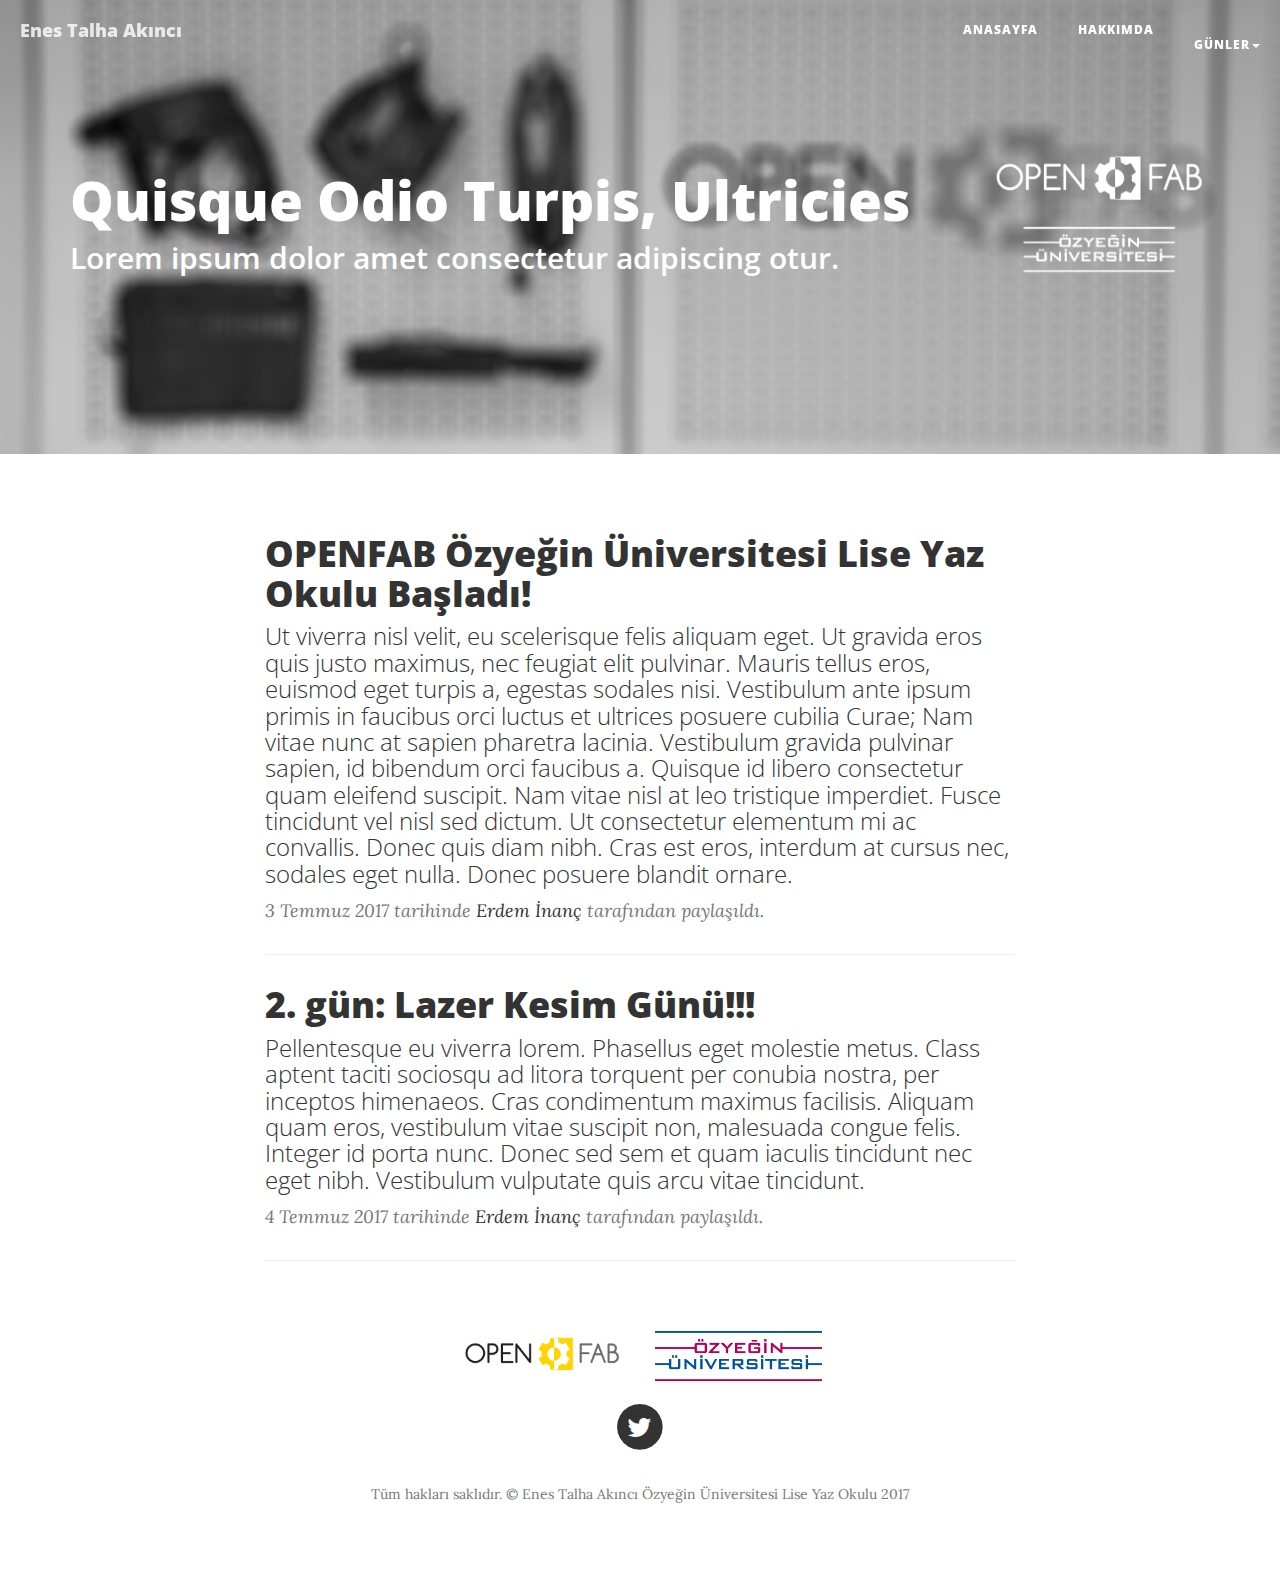
==== index.html @ c67e1bf9 "Update index.html" ====
<!DOCTYPE html>
<html lang="tr">

<head>

    <meta charset="utf-8">
    <meta http-equiv="X-UA-Compatible" content="IE=edge">
    <meta name="viewport" content="width=device-width, initial-scale=1">
    <meta name="description" content="">
    <meta name="author" content="">

    <title>OPENFAB Lise Yaz Okulu | Enes Talha Akıncı</title>

    <link href="vendor/bootstrap/css/bootstrap.min.css" rel="stylesheet">

    <link href="css/clean-blog.css" rel="stylesheet">

    <link href="vendor/font-awesome/css/font-awesome.min.css" rel="stylesheet" type="text/css">
    <link href='https://fonts.googleapis.com/css?family=Lora:400,700,400italic,700italic' rel='stylesheet' type='text/css'>
    <link href='https://fonts.googleapis.com/css?family=Open+Sans:300italic,400italic,600italic,700italic,800italic,400,300,600,700,800' rel='stylesheet' type='text/css'>

</head>

<body>

   
    <!-- Navigation -->
    <nav class="navbar navbar-default navbar-custom navbar-fixed-top">
        <div class="container-fluid">
            <!-- Brand and toggle get grouped for better mobile display -->
            <div class="navbar-header page-scroll">
                <button type="button" class="navbar-toggle" data-toggle="collapse" data-target="#bs-example-navbar-collapse-1">
                    <span class="sr-only">Toggle navigation</span>
                    Menu <i class="fa fa-bars"></i>
                </button>
                <a class="navbar-brand" href="index.html">Enes Talha Akıncı</a>
            </div>

            <!-- Collect the nav links, forms, and other content for toggling -->
            <div class="collapse navbar-collapse" id="bs-example-navbar-collapse-1">
                <ul class="nav navbar-nav navbar-right">
                    <li>
                        <a href="index.html">Anasayfa</a>
                    </li>
                    <li>
                        <a href="about.html">Hakkımda</a>
                    </li>
                <li>
                  <div class="btn-group navbar-btn gun">
                        <a class=" dropdown-toggle" data-toggle="dropdown" href="#">Günler<span class="caret"></span></a>
                    <ul class="dropdown-menu">
                        <li><a href="#">Hollywood Account</a></li>
                        <li><a href="#">Another Account</a></li>
                        <li><a href="#">Yet another Account</a></li>
                    </ul>
                   </div>   
                </li>
                    
                    
                </ul>
            </div>
            <!-- /.navbar-collapse -->
        </div>
        <!-- /.container -->
    </nav>

    <!-- Page Header -->
    <!-- Set your background image for this header on the line below. -->
    <header class="intro-header " style="background-image: url('img/home.jpg')">
        <div class="container">
            <div class="row">
                <div class="col-md-9">
                    <div class="post-heading">
                        <h1>Quisque Odio Turpis, Ultricies</h1>
                        <h2 class="subheading">Lorem ipsum dolor amet consectetur adipiscing otur.
                        </h2>
                    </div>
                </div>
                <div class="col-md-3">
                    <div class="post-heading">
                    <ul style="list-style-type:none">
                        <li><img src="img/openfabbeyaz.png" style="width:100%"></li>
                        <li><img src="img/ozyeginbeyaz.png" style="width:100%"></li>
                    </ul>
                        </div>
                </div>
            </div>
        </div>
    </header>

    <!-- Ana İçerik -->
    <div class="container">
        <div class="row">
            <div class="col-lg-8 col-lg-offset-2 col-md-10 col-md-offset-1">
                <div class="post-preview">
                    <a href="post1.html">
                        <h2 class="post-title">
                            OPENFAB Özyeğin Üniversitesi Lise Yaz Okulu Başladı!
                        </h2>
                        <h3 class="post-subtitle">
                            Ut viverra nisl velit, eu scelerisque felis aliquam eget. Ut gravida eros quis justo maximus, nec feugiat elit pulvinar. Mauris tellus eros, euismod eget turpis a, egestas sodales nisi. Vestibulum ante ipsum primis in faucibus orci luctus et ultrices posuere cubilia Curae; Nam vitae nunc at sapien pharetra lacinia. Vestibulum gravida pulvinar sapien, id bibendum orci faucibus a. Quisque id libero consectetur quam eleifend suscipit. Nam vitae nisl at leo tristique imperdiet. Fusce tincidunt vel nisl sed dictum. Ut consectetur elementum mi ac convallis. Donec quis diam nibh. Cras est eros, interdum at cursus nec, sodales eget nulla. Donec posuere blandit ornare.
                        </h3>
                    </a>
                    <p class="post-meta">3 Temmuz 2017 tarihinde <a href="#">Erdem İnanç </a>tarafından paylaşıldı. </p>
                </div>
                <hr>
                <div class="post-preview">
                    <a href="post2.html">
                        <h2 class="post-title">
                            2. gün: Lazer Kesim Günü!!!
                        </h2>
                        <h3 class="post-subtitle">
                          Pellentesque eu viverra lorem. Phasellus eget molestie metus. Class aptent taciti sociosqu ad litora torquent per conubia nostra, per inceptos himenaeos. Cras condimentum maximus facilisis. Aliquam quam eros, vestibulum vitae suscipit non, malesuada congue felis. Integer id porta nunc. Donec sed sem et quam iaculis tincidunt nec eget nibh. Vestibulum vulputate quis arcu vitae tincidunt.
                        </h3>
                    </a>
                    <p class="post-meta">4 Temmuz 2017 tarihinde <a href="#">Erdem İnanç </a>tarafından paylaşıldı. </p>
                </div>
                
                <hr>
            </div>
        </div>
    </div>


   <!-- Footer -->
    <footer>
        <div class="container" style="padding-bottom:20px">
            <div class="row">
                        
                        <a class="col-md-6" href="http://openfab.istanbul"><img src="img/openfab.png" style="width:30%; float:right;cursor:pointer"></a>
                        <a class="col-md-6" href="http://ozyegin.edu.tr"><img src="img/ozyegin.png" style="width:30%; float:left;cursor:pointer"></a>
            </div>
        </div>
        
        <div class="container">
            <div class="row">
                <div class="col-lg-8 col-lg-offset-2 col-md-10 col-md-offset-1">
                    <ul class="list-inline text-center">
                        <li>
                            <a href="https://twitter.com/e_akinci">
                                <span class="fa-stack fa-lg">
                                    <i class="fa fa-circle fa-stack-2x"></i>
                                    <i class="fa fa-twitter fa-stack-1x fa-inverse"></i>
                                </span>
                            </a>
                        </li>
                    </ul>
                    <p class="copyright text-muted">Tüm hakları saklıdır. &copy; Enes Talha Akıncı Özyeğin Üniversitesi Lise Yaz Okulu 2017</p>
                </div>
            </div>
        </div>
    </footer>

    <!-- jQuery -->
    <script src="vendor/jquery/jquery.min.js"></script>

    <!-- Bootstrap Core JavaScript -->
    <script src="vendor/bootstrap/js/bootstrap.min.js"></script>

    <!-- Contact Form JavaScript -->
    <script src="js/jqBootstrapValidation.js"></script>
    <script src="js/contact_me.js"></script>

    <!-- Theme JavaScript -->
    <script src="js/clean-blog.min.js"></script>

</body>

</html>
---- css/clean-blog.css ----
.gun {

  position: relative;
  top: 20px;
  
}

body {
  font-family: 'Lora', 'Times New Roman', serif;
  font-size: 20px;
  color: #333333;
}
p {
  line-height: 1.5;
  margin: 30px 0;
}
p a {
  text-decoration: underline;
}
h1,
h2,
h3,
h4,
h5,
h6 {
  font-family: 'Open Sans', 'Helvetica Neue', Helvetica, Arial, sans-serif;
  font-weight: 800;
}
a {
  color: #333333;
}
a:hover,
a:focus {
  color: #0085A1;
}
a img:hover,
a img:focus {
  cursor: zoom-in;
}
blockquote {
  color: #777777;
  font-style: italic;
}
hr.small {
  max-width: 100px;
  margin: 15px auto;
  border-width: 4px;
  border-color: white;
}
.navbar-custom {
  position: absolute;
  top: 0;
  left: 0;
  width: 100%;
  z-index: 3;
  font-family: 'Open Sans', 'Helvetica Neue', Helvetica, Arial, sans-serif;
}
.navbar-custom .navbar-brand {
  font-weight: 800;
}
.navbar-custom .navbar-header .navbar-toggle {
  color: #777777;
  font-weight: 800;
  text-transform: uppercase;
  font-size: 12px;
}
.navbar-custom .nav li a {
  text-transform: uppercase;
  font-size: 12px;
  font-weight: 800;
  letter-spacing: 1px;
}
@media only screen and (min-width: 768px) {
  .navbar-custom {
    background: transparent;
    border-bottom: 1px solid transparent;
  }
  .navbar-custom .navbar-brand {
    color: white;
    padding: 20px;
  }
  .navbar-custom .navbar-brand:hover,
  .navbar-custom .navbar-brand:focus {
    color: rgba(255, 255, 255, 0.8);
  }
  .navbar-custom .nav li a {
    color: white;
    padding: 20px;
  }
  .navbar-custom .nav li a:hover,
  .navbar-custom .nav li a:focus {
    color: rgba(255, 255, 255, 0.8);
  }
  .navbar-custom .nav li ul.dropdown-menu a {
    color: #333333;
  }
  .navbar-custom .nav li ul.dropdown-menu a:hover,
  .navbar-custom .nav li ul.dropdown-menu a:focus {
    color: #0085A1;
  }
}
@media only screen and (min-width: 1170px) {
  .navbar-custom {
    -webkit-transition: background-color 0.3s;
    -moz-transition: background-color 0.3s;
    transition: background-color 0.3s;
    /* Force Hardware Acceleration in WebKit */
    -webkit-transform: translate3d(0, 0, 0);
    -moz-transform: translate3d(0, 0, 0);
    -ms-transform: translate3d(0, 0, 0);
    -o-transform: translate3d(0, 0, 0);
    transform: translate3d(0, 0, 0);
    -webkit-backface-visibility: hidden;
    backface-visibility: hidden;
  }
  .navbar-custom.is-fixed {
    /* when the user scrolls down, we hide the header right above the viewport */
    position: fixed;
    top: -61px;
    background-color: rgba(255, 255, 255, 0.9);
    border-bottom: 1px solid #f2f2f2;
    -webkit-transition: -webkit-transform 0.3s;
    -moz-transition: -moz-transform 0.3s;
    transition: transform 0.3s;
  }
  .navbar-custom.is-fixed .navbar-brand {
    color: #333333;
  }
  .navbar-custom.is-fixed .navbar-brand:hover,
  .navbar-custom.is-fixed .navbar-brand:focus {
    color: #0085A1;
  }
  .navbar-custom.is-fixed .nav li a {
    color: #333333;
  }
  .navbar-custom.is-fixed .nav li a:hover,
  .navbar-custom.is-fixed .nav li a:focus {
    color: #0085A1;
  }
  .navbar-custom.is-visible {
    /* if the user changes the scrolling direction, we show the header */
    -webkit-transform: translate3d(0, 100%, 0);
    -moz-transform: translate3d(0, 100%, 0);
    -ms-transform: translate3d(0, 100%, 0);
    -o-transform: translate3d(0, 100%, 0);
    transform: translate3d(0, 100%, 0);
  }
}
.intro-header {
  background-color: #777777;
  background: no-repeat center center;
  background-attachment: scroll;
  -webkit-background-size: cover;
  -moz-background-size: cover;
  background-size: cover;
  -o-background-size: cover;
  margin-bottom: 50px;
}
.intro-header .site-heading,
.intro-header .post-heading,
.intro-header .page-heading {
  padding: 100px 0 50px;
  color: white;
}
@media only screen and (min-width: 768px) {
  .intro-header .site-heading,
  .intro-header .post-heading,
  .intro-header .page-heading {
    padding: 150px 0;
  }
}
.intro-header .site-heading,
.intro-header .page-heading {
  text-align: center;
}
.intro-header .site-heading h1,
.intro-header .page-heading h1 {
  margin-top: 0;
  font-size: 50px;
}
.intro-header .site-heading .subheading,
.intro-header .page-heading .subheading {
  font-size: 24px;
  line-height: 1.1;
  display: block;
  font-family: 'Open Sans', 'Helvetica Neue', Helvetica, Arial, sans-serif;
  font-weight: 300;
  margin: 10px 0 0;
}
@media only screen and (min-width: 768px) {
  .intro-header .site-heading h1,
  .intro-header .page-heading h1 {
    font-size: 80px;
  }
}
.intro-header .post-heading h1 {
  font-size: 35px;
}
.intro-header .post-heading .subheading,
.intro-header .post-heading .meta {
  line-height: 1.1;
  display: block;
}
.intro-header .post-heading .subheading {
  font-family: 'Open Sans', 'Helvetica Neue', Helvetica, Arial, sans-serif;
  font-size: 24px;
  margin: 10px 0 30px;
  font-weight: 600;
}
.intro-header .post-heading .meta {
  font-family: 'Lora', 'Times New Roman', serif;
  font-style: italic;
  font-weight: 300;
  font-size: 20px;
}
.intro-header .post-heading .meta a {
  color: white;
}
@media only screen and (min-width: 768px) {
  .intro-header .post-heading h1 {
    font-size: 55px;
  }
  .intro-header .post-heading .subheading {
    font-size: 30px;
  }
}
.post-preview > a {
  color: #333333;
}
.post-preview > a:hover,
.post-preview > a:focus {
  text-decoration: none;
  color: #0085A1;
}
.post-preview > a > .post-title {
  font-size: 30px;
  margin-top: 30px;
  margin-bottom: 10px;
}
.post-preview > a > .post-subtitle {
  margin: 0;
  font-weight: 300;
  margin-bottom: 10px;
}
.post-preview > .post-meta {
  color: #777777;
  font-size: 18px;
  font-style: italic;
  margin-top: 0;
}
.post-preview > .post-meta > a {
  text-decoration: none;
  color: #333333;
}
.post-preview > .post-meta > a:hover,
.post-preview > .post-meta > a:focus {
  color: #0085A1;
  text-decoration: underline;
}
@media only screen and (min-width: 768px) {
  .post-preview > a > .post-title {
    font-size: 36px;
  }
}
.section-heading {
  font-size: 36px;
  margin-top: 60px;
  font-weight: 700;
}
.caption {
  text-align: center;
  font-size: 14px;
  padding: 10px;
  font-style: italic;
  margin: 0;
  display: block;
  border-bottom-right-radius: 5px;
  border-bottom-left-radius: 5px;
}
footer {
  padding: 50px 0 65px;
}
footer .list-inline {
  margin: 0;
  padding: 0;
}
footer .copyright {
  font-size: 14px;
  text-align: center;
  margin-bottom: 0;
}
.floating-label-form-group {
  font-size: 14px;
  position: relative;
  margin-bottom: 0;
  padding-bottom: 0.5em;
  border-bottom: 1px solid #eeeeee;
}
.floating-label-form-group input,
.floating-label-form-group textarea {
  z-index: 1;
  position: relative;
  padding-right: 0;
  padding-left: 0;
  border: none;
  border-radius: 0;
  font-size: 1.5em;
  background: none;
  box-shadow: none !important;
  resize: none;
}
.floating-label-form-group label {
  display: block;
  z-index: 0;
  position: relative;
  top: 2em;
  margin: 0;
  font-size: 0.85em;
  line-height: 1.764705882em;
  vertical-align: middle;
  vertical-align: baseline;
  opacity: 0;
  -webkit-transition: top 0.3s ease,opacity 0.3s ease;
  -moz-transition: top 0.3s ease,opacity 0.3s ease;
  -ms-transition: top 0.3s ease,opacity 0.3s ease;
  transition: top 0.3s ease,opacity 0.3s ease;
}
.floating-label-form-group::not(:first-child) {
  padding-left: 14px;
  border-left: 1px solid #eeeeee;
}
.floating-label-form-group-with-value label {
  top: 0;
  opacity: 1;
}
.floating-label-form-group-with-focus label {
  color: #0085A1;
}
form .row:first-child .floating-label-form-group {
  border-top: 1px solid #eeeeee;
}
.btn {
  font-family: 'Open Sans', 'Helvetica Neue', Helvetica, Arial, sans-serif;
  text-transform: uppercase;
  font-size: 14px;
  font-weight: 800;
  letter-spacing: 1px;
  border-radius: 0;
  padding: 15px 25px;
}
.btn-lg {
  font-size: 16px;
  padding: 25px 35px;
}
.btn-default:hover,
.btn-default:focus {
  background-color: #0085A1;
  border: 1px solid #0085A1;
  color: white;
}
.pager {
  margin: 20px 0 0;
}
.pager li > a,
.pager li > span {
  font-family: 'Open Sans', 'Helvetica Neue', Helvetica, Arial, sans-serif;
  text-transform: uppercase;
  font-size: 14px;
  font-weight: 800;
  letter-spacing: 1px;
  padding: 15px 25px;
  background-color: white;
  border-radius: 0;
}
.pager li > a:hover,
.pager li > a:focus {
  color: white;
  background-color: #0085A1;
  border: 1px solid #0085A1;
}
.pager .disabled > a,
.pager .disabled > a:hover,
.pager .disabled > a:focus,
.pager .disabled > span {
  color: #777777;
  background-color: #333333;
  cursor: not-allowed;
}
::-moz-selection {
  color: white;
  text-shadow: none;
  background: #0085A1;
}
::selection {
  color: white;
  text-shadow: none;
  background: #0085A1;
}
img::selection {
  color: white;
  background: transparent;
}
img::-moz-selection {
  color: white;
  background: transparent;
}
body {
  -webkit-tap-highlight-color: #0085A1;
}
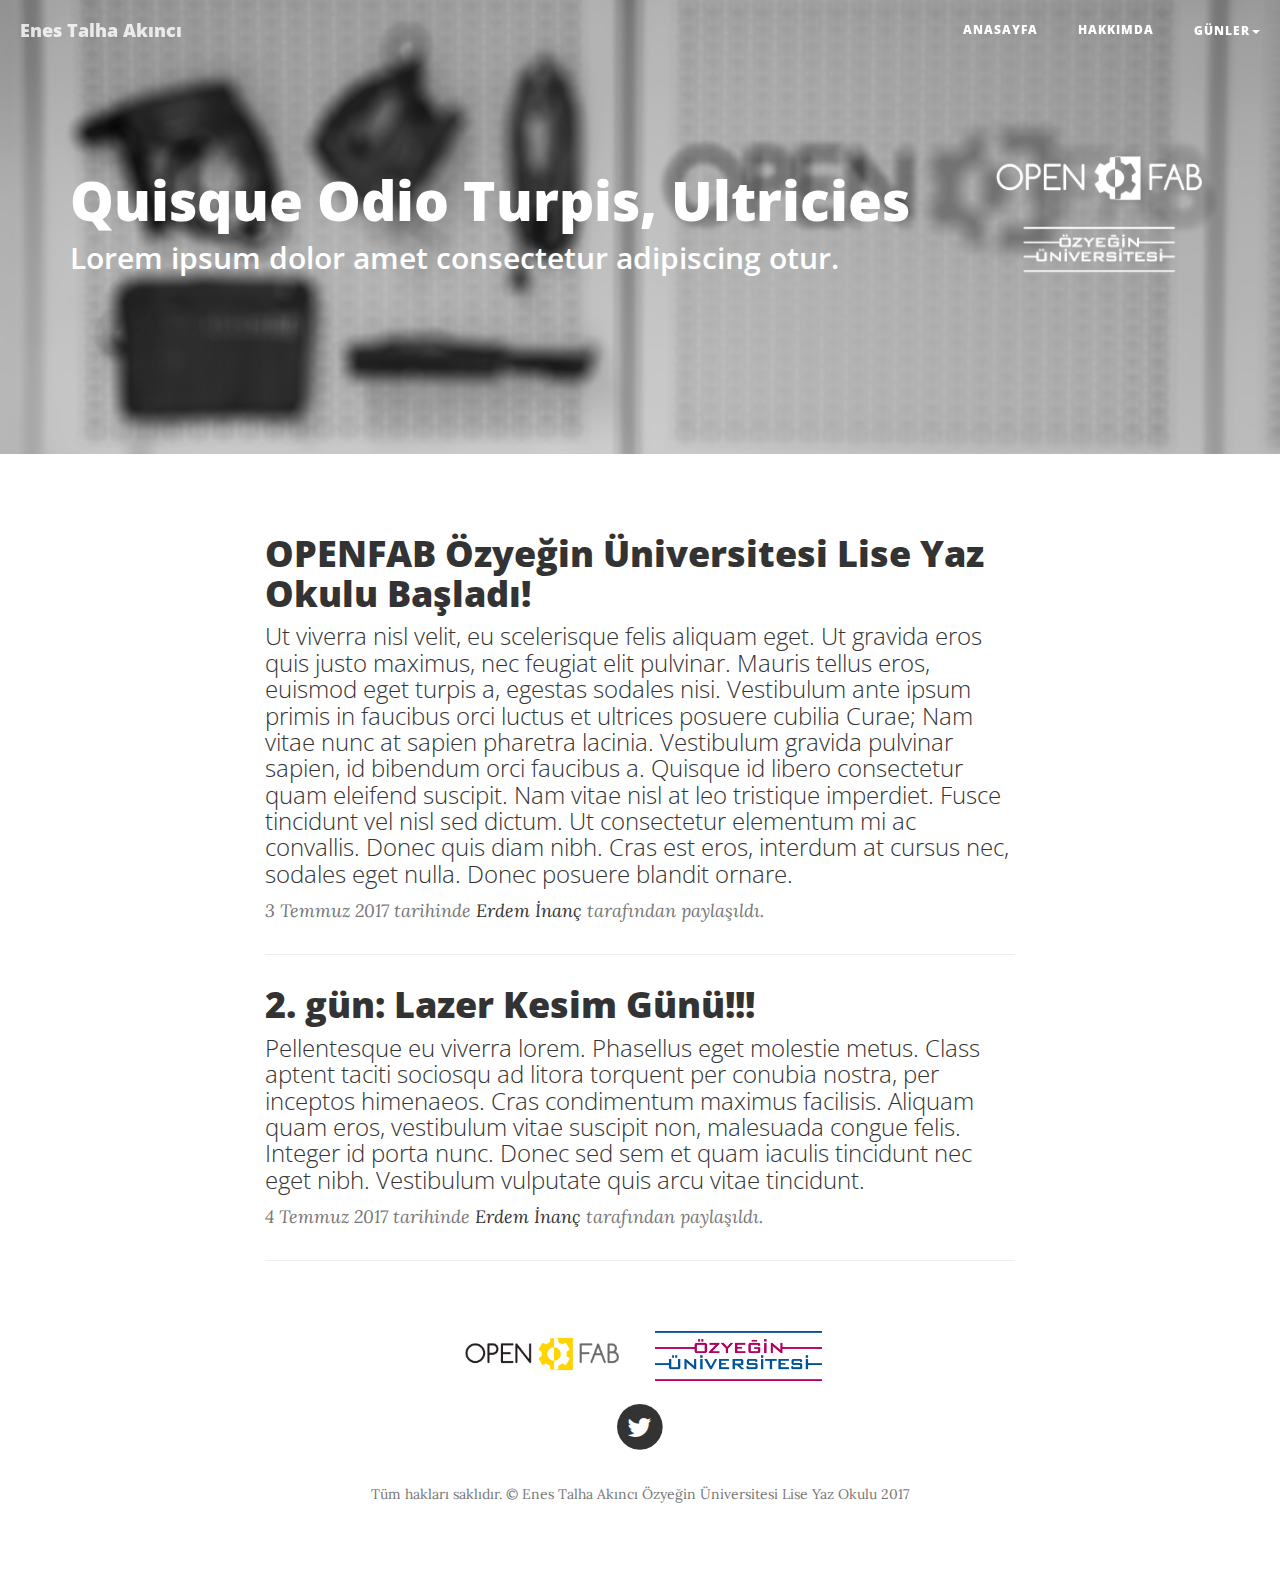
==== commit fb65c209: "Update index.html" ====
--- a/index.html
+++ b/index.html
@@ -49,9 +49,9 @@
                   <div class="btn-group navbar-btn gun">
                         <a class=" dropdown-toggle" data-toggle="dropdown" href="#">Günler<span class="caret"></span></a>
                     <ul class="dropdown-menu">
-                        <li><a href="#">Hollywood Account</a></li>
-                        <li><a href="#">Another Account</a></li>
-                        <li><a href="#">Yet another Account</a></li>
+                        <li><a href="post1.html">1. Gün</a></li>
+                        <li><a href="post2.html">2. Gün</a></li>
+                        
                     </ul>
                    </div>   
                 </li>
--- a/css/clean-blog.css
+++ b/css/clean-blog.css
@@ -1,9 +1,10 @@
 .gun {
 
-  position: relative;
-  top: 20px;
-  
-}
+  position : relative;
+  top: 6px;
+
+}
+
 
 body {
   font-family: 'Lora', 'Times New Roman', serif;
@@ -96,7 +97,7 @@
   }
   .navbar-custom .nav li ul.dropdown-menu a:hover,
   .navbar-custom .nav li ul.dropdown-menu a:focus {
-    color: #0085A1;
+    color : #0085A1;
   }
 }
 @media only screen and (min-width: 1170px) {
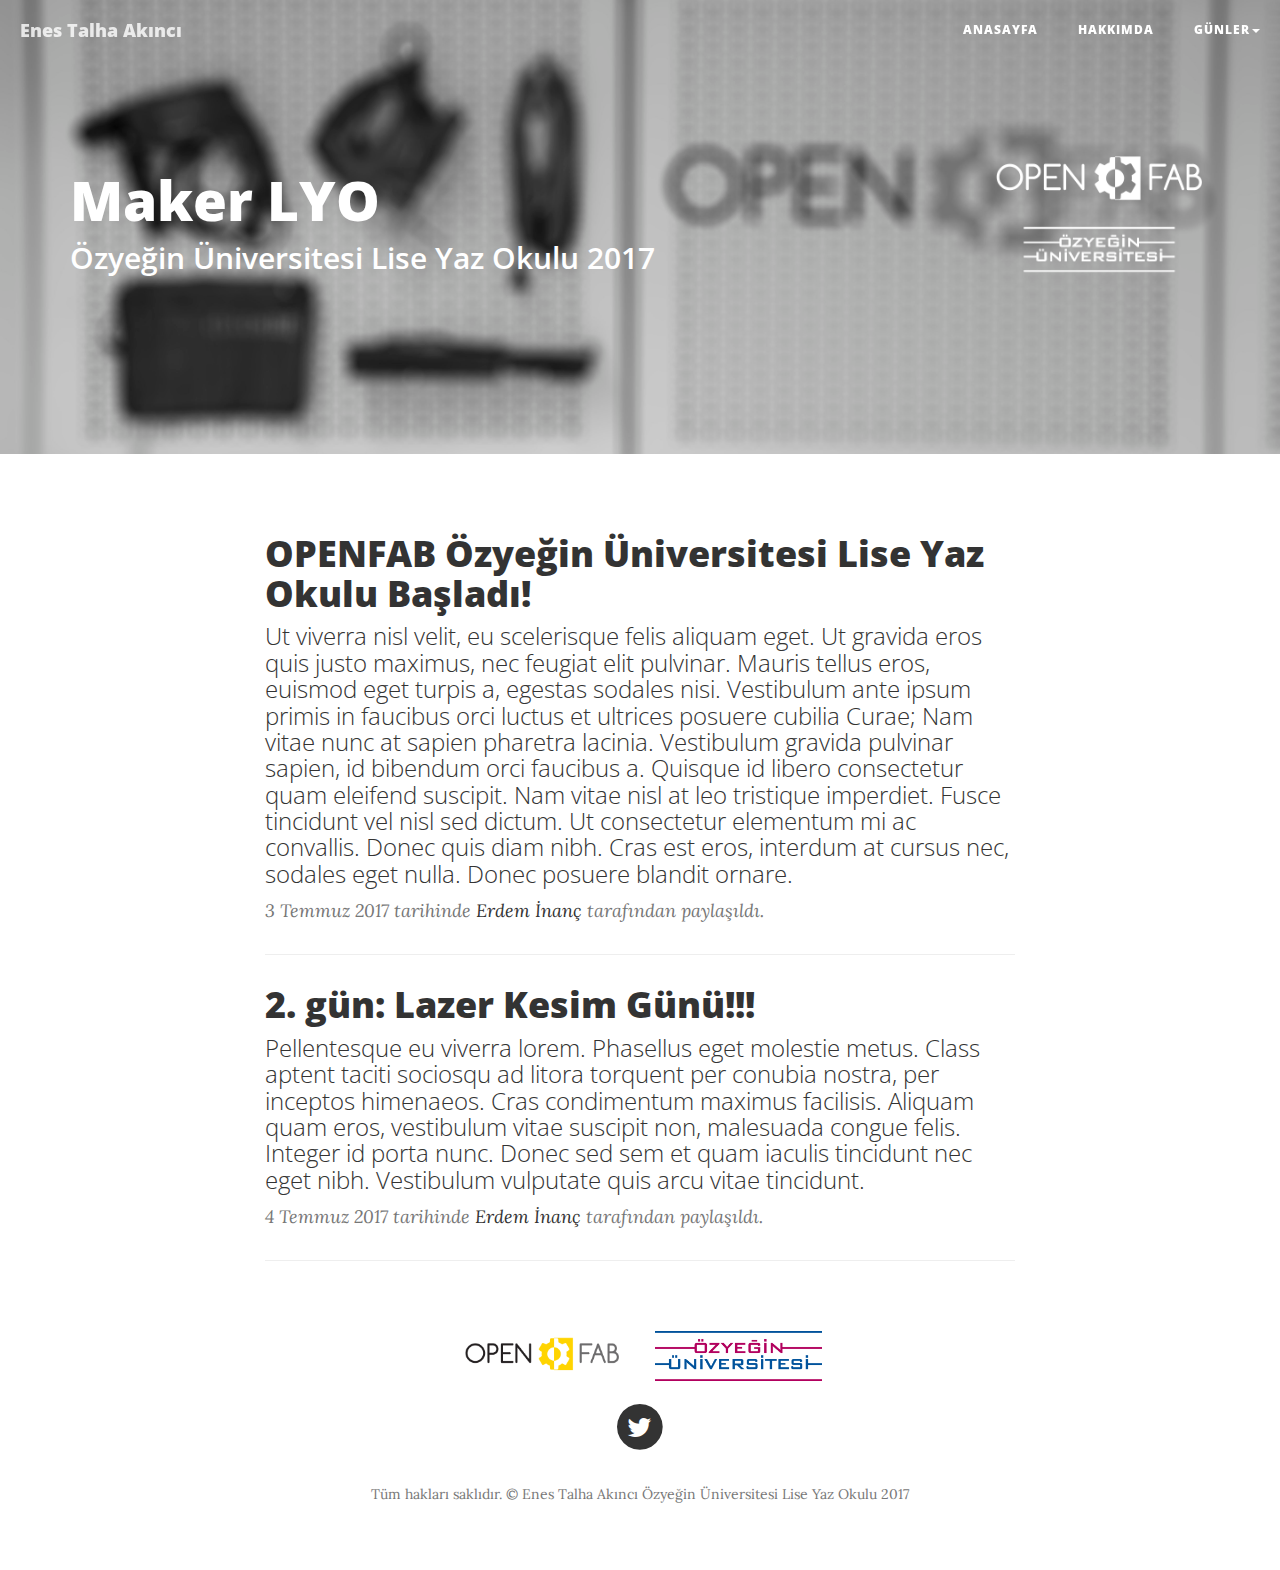
==== commit da7d8eb1: "Update index.html" ====
--- a/index.html
+++ b/index.html
@@ -71,8 +71,8 @@
             <div class="row">
                 <div class="col-md-9">
                     <div class="post-heading">
-                        <h1>Quisque Odio Turpis, Ultricies</h1>
-                        <h2 class="subheading">Lorem ipsum dolor amet consectetur adipiscing otur.
+                        <h1>Maker LYO</h1>
+                        <h2 class="subheading">Özyeğin Üniversitesi Lise Yaz Okulu 2017
                         </h2>
                     </div>
                 </div>
--- a/css/clean-blog.css
+++ b/css/clean-blog.css
@@ -1,10 +1,15 @@
 .gun {
 
   position : relative;
-  top: 6px;
+  top: 5px;
+  text-decoration: none;
+}
 
-}
+.gun:hover {
 
+   text-decoration: none;
+  
+}
 
 body {
   font-family: 'Lora', 'Times New Roman', serif;
@@ -36,6 +41,7 @@
 }
 a img:hover,
 a img:focus {
+  text-decoration: none;
   cursor: zoom-in;
 }
 blockquote {
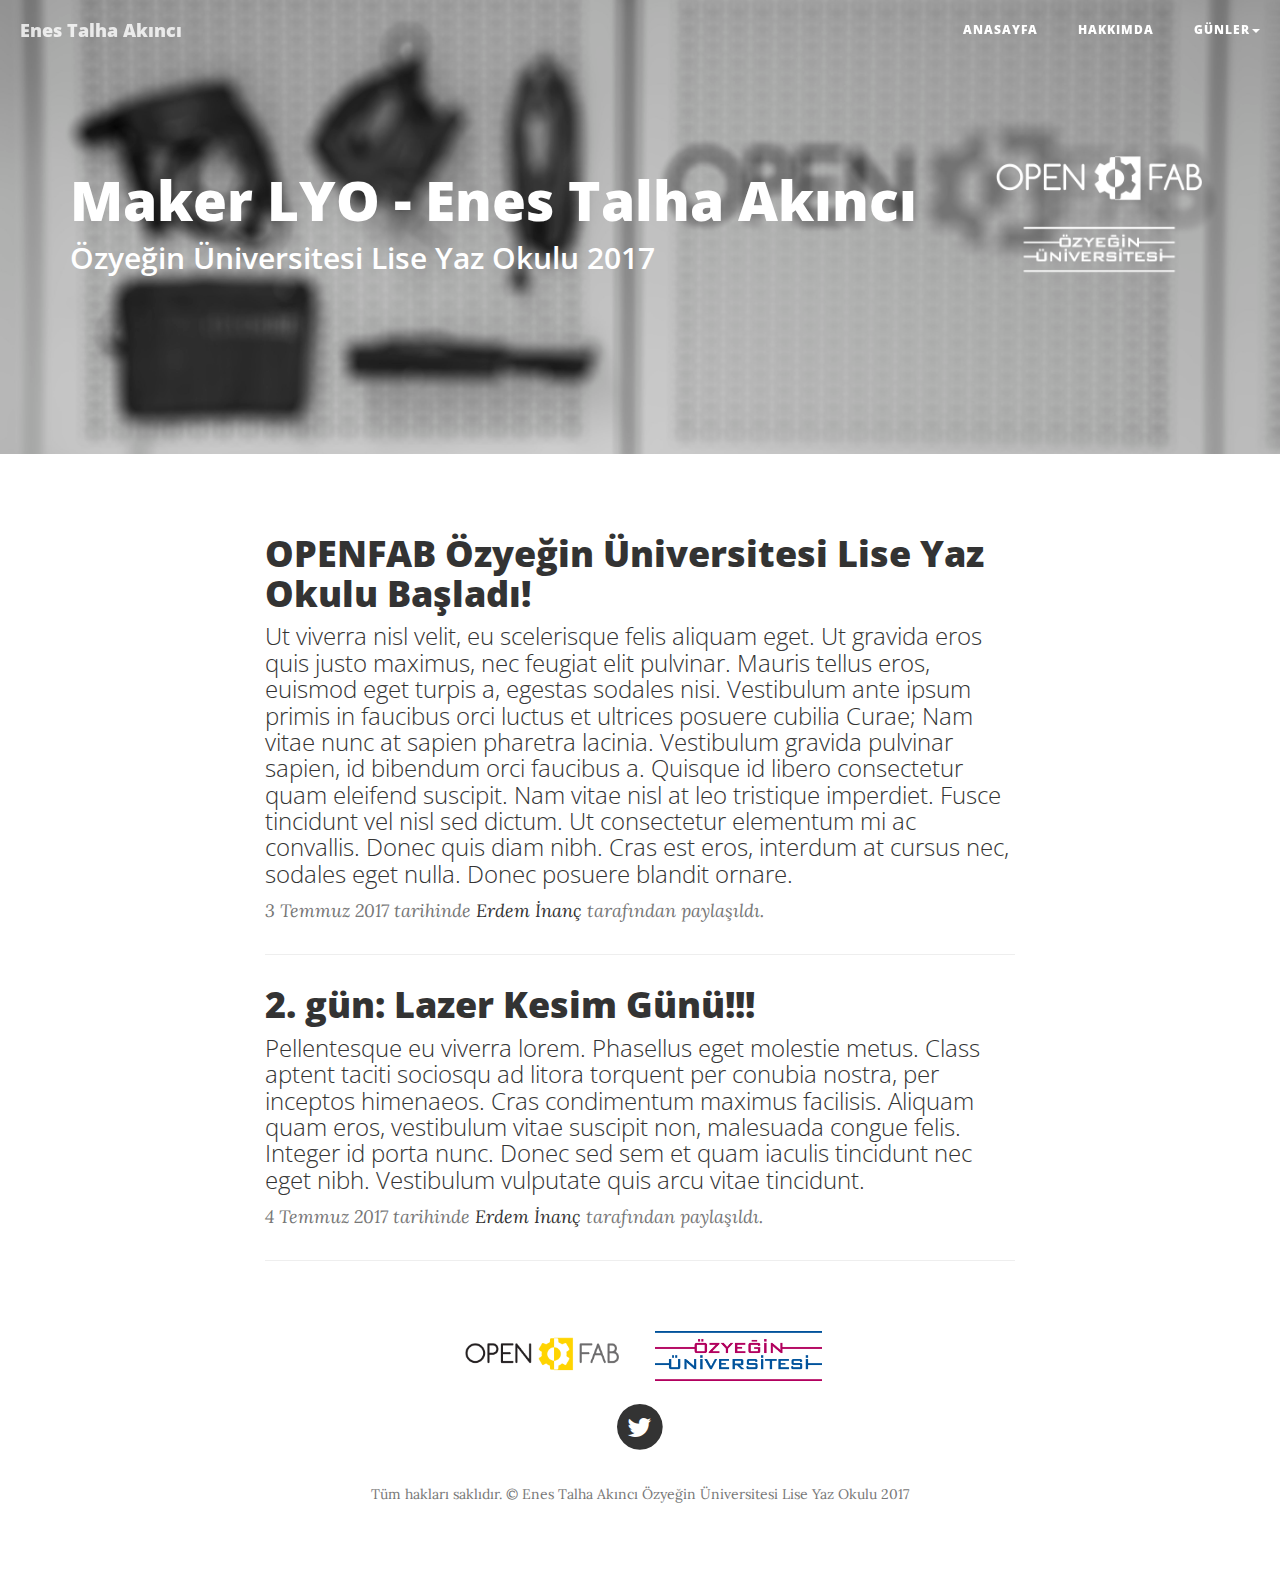
==== commit 679f0564: "Update index.html" ====
--- a/index.html
+++ b/index.html
@@ -71,7 +71,7 @@
             <div class="row">
                 <div class="col-md-9">
                     <div class="post-heading">
-                        <h1>Maker LYO</h1>
+                        <h1>Maker LYO - Enes Talha Akıncı</h1>
                         <h2 class="subheading">Özyeğin Üniversitesi Lise Yaz Okulu 2017
                         </h2>
                     </div>
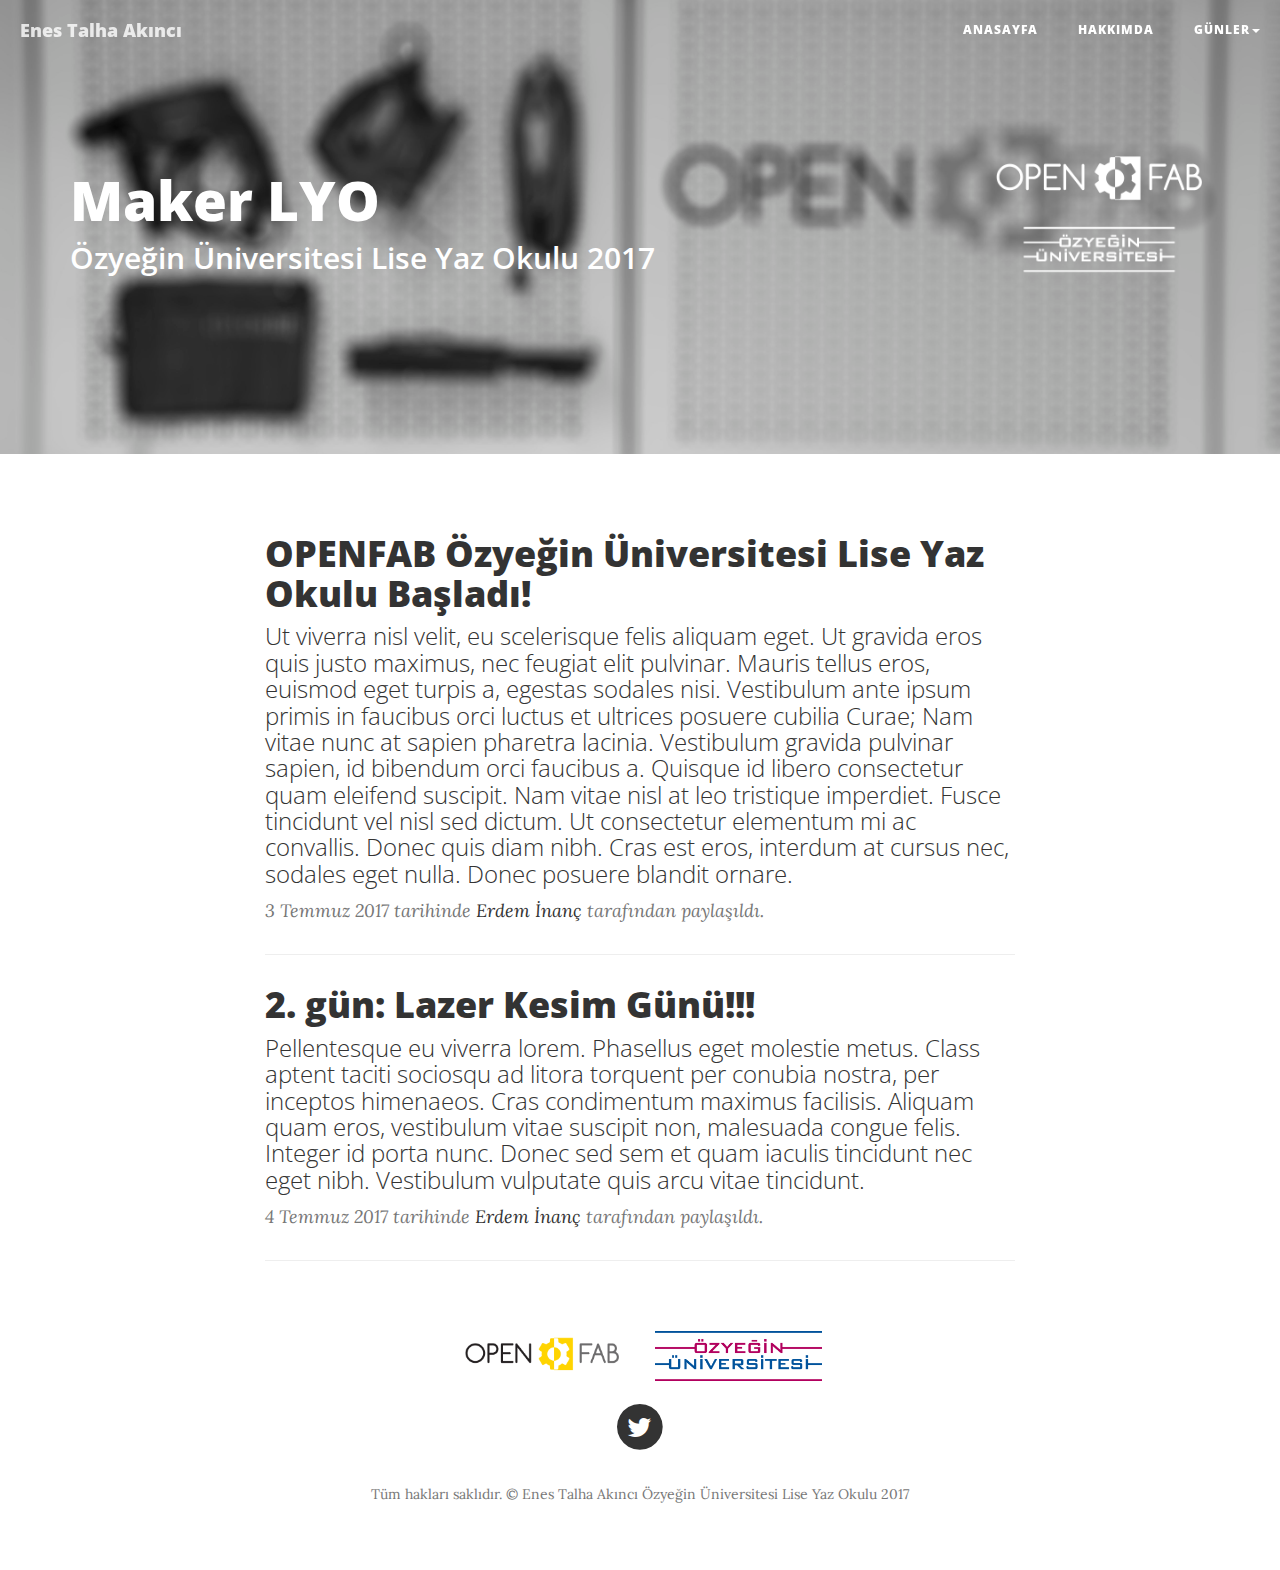
==== commit a830eca2: "Update index.html" ====
--- a/index.html
+++ b/index.html
@@ -71,7 +71,7 @@
             <div class="row">
                 <div class="col-md-9">
                     <div class="post-heading">
-                        <h1>Maker LYO - Enes Talha Akıncı</h1>
+                        <h1>Maker LYO</h1>
                         <h2 class="subheading">Özyeğin Üniversitesi Lise Yaz Okulu 2017
                         </h2>
                     </div>
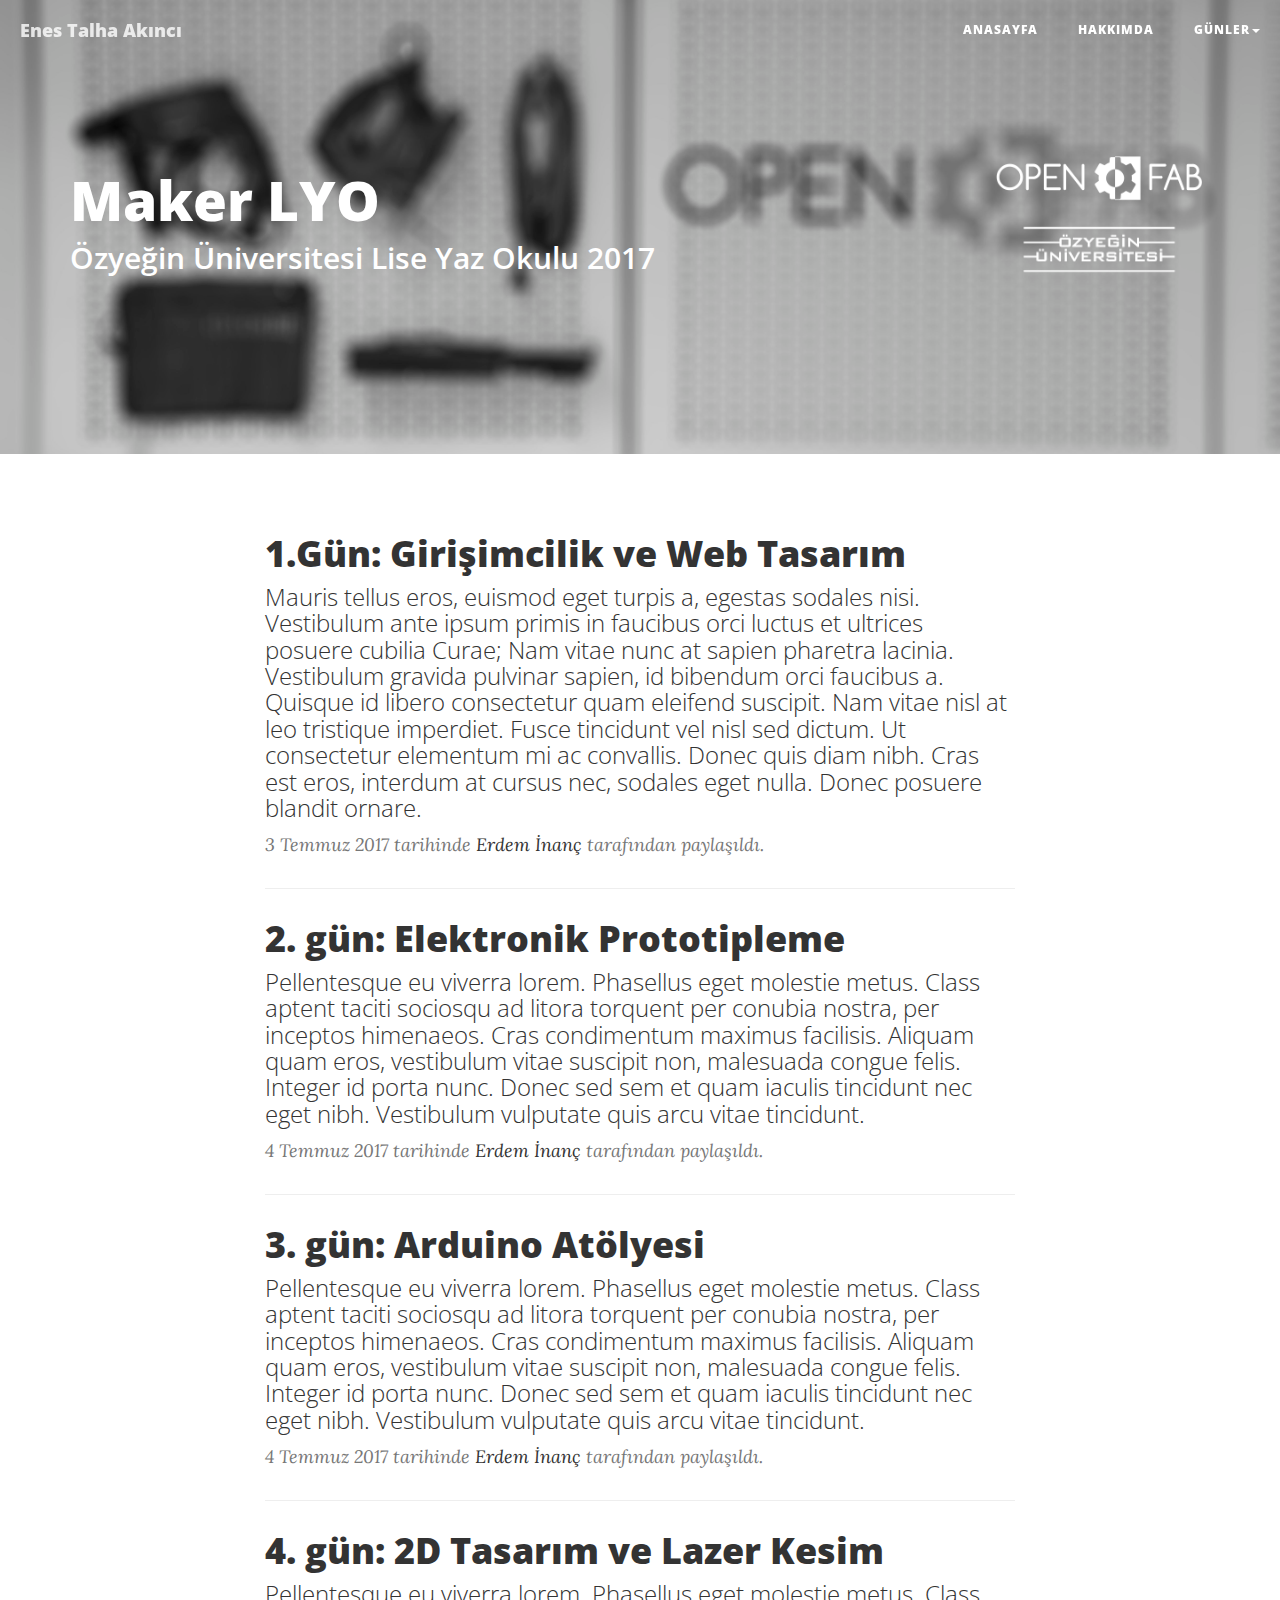
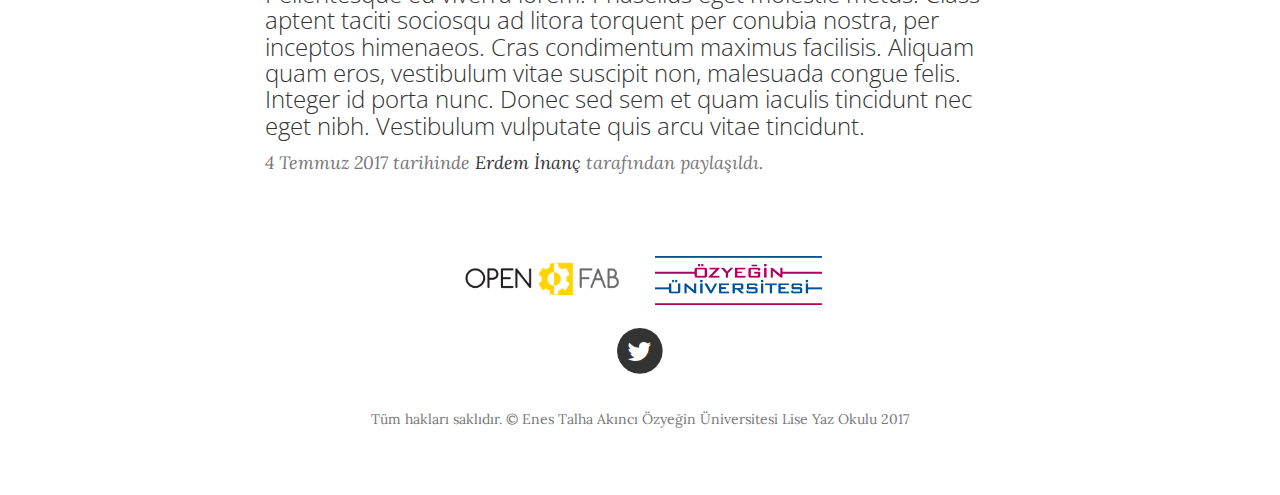
==== commit c6e2898c: "Update index.html" ====
--- a/index.html
+++ b/index.html
@@ -51,6 +51,11 @@
                     <ul class="dropdown-menu">
                         <li><a href="post1.html">1. Gün</a></li>
                         <li><a href="post2.html">2. Gün</a></li>
+                        <li><a href="post3.html">3. Gün</a></li>
+                        <li><a href="post4.html">4. Gün</a></li>
+                        <li><a href="post5.html">5. Gün</a></li>
+                        <li><a href="post6.html">6. Gün</a></li>
+                        <li><a href="post7.html">7. Gün</a></li>
                         
                     </ul>
                    </div>   
@@ -95,10 +100,10 @@
                 <div class="post-preview">
                     <a href="post1.html">
                         <h2 class="post-title">
-                            OPENFAB Özyeğin Üniversitesi Lise Yaz Okulu Başladı!
+                            1.Gün: Girişimcilik ve Web Tasarım
                         </h2>
                         <h3 class="post-subtitle">
-                            Ut viverra nisl velit, eu scelerisque felis aliquam eget. Ut gravida eros quis justo maximus, nec feugiat elit pulvinar. Mauris tellus eros, euismod eget turpis a, egestas sodales nisi. Vestibulum ante ipsum primis in faucibus orci luctus et ultrices posuere cubilia Curae; Nam vitae nunc at sapien pharetra lacinia. Vestibulum gravida pulvinar sapien, id bibendum orci faucibus a. Quisque id libero consectetur quam eleifend suscipit. Nam vitae nisl at leo tristique imperdiet. Fusce tincidunt vel nisl sed dictum. Ut consectetur elementum mi ac convallis. Donec quis diam nibh. Cras est eros, interdum at cursus nec, sodales eget nulla. Donec posuere blandit ornare.
+                          Mauris tellus eros, euismod eget turpis a, egestas sodales nisi. Vestibulum ante ipsum primis in faucibus orci luctus et ultrices posuere cubilia Curae; Nam vitae nunc at sapien pharetra lacinia. Vestibulum gravida pulvinar sapien, id bibendum orci faucibus a. Quisque id libero consectetur quam eleifend suscipit. Nam vitae nisl at leo tristique imperdiet. Fusce tincidunt vel nisl sed dictum. Ut consectetur elementum mi ac convallis. Donec quis diam nibh. Cras est eros, interdum at cursus nec, sodales eget nulla. Donec posuere blandit ornare.
                         </h3>
                     </a>
                     <p class="post-meta">3 Temmuz 2017 tarihinde <a href="#">Erdem İnanç </a>tarafından paylaşıldı. </p>
@@ -107,7 +112,7 @@
                 <div class="post-preview">
                     <a href="post2.html">
                         <h2 class="post-title">
-                            2. gün: Lazer Kesim Günü!!!
+                            2. gün: Elektronik Prototipleme
                         </h2>
                         <h3 class="post-subtitle">
                           Pellentesque eu viverra lorem. Phasellus eget molestie metus. Class aptent taciti sociosqu ad litora torquent per conubia nostra, per inceptos himenaeos. Cras condimentum maximus facilisis. Aliquam quam eros, vestibulum vitae suscipit non, malesuada congue felis. Integer id porta nunc. Donec sed sem et quam iaculis tincidunt nec eget nibh. Vestibulum vulputate quis arcu vitae tincidunt.
@@ -117,6 +122,29 @@
                 </div>
                 
                 <hr>
+                <div class="post-preview">
+                    <a href="post3.html">
+                        <h2 class="post-title">
+                            3. gün: Arduino Atölyesi
+                        </h2>
+                        <h3 class="post-subtitle">
+                          Pellentesque eu viverra lorem. Phasellus eget molestie metus. Class aptent taciti sociosqu ad litora torquent per conubia nostra, per inceptos himenaeos. Cras condimentum maximus facilisis. Aliquam quam eros, vestibulum vitae suscipit non, malesuada congue felis. Integer id porta nunc. Donec sed sem et quam iaculis tincidunt nec eget nibh. Vestibulum vulputate quis arcu vitae tincidunt.
+                        </h3>
+                    </a>
+                    <p class="post-meta">4 Temmuz 2017 tarihinde <a href="#">Erdem İnanç </a>tarafından paylaşıldı. </p>
+                </div>
+                <hr>
+                <div class="post-preview">
+                    <a href="post4.html">
+                        <h2 class="post-title">
+                            4. gün: 2D Tasarım ve Lazer Kesim
+                        </h2>
+                        <h3 class="post-subtitle">
+                          Pellentesque eu viverra lorem. Phasellus eget molestie metus. Class aptent taciti sociosqu ad litora torquent per conubia nostra, per inceptos himenaeos. Cras condimentum maximus facilisis. Aliquam quam eros, vestibulum vitae suscipit non, malesuada congue felis. Integer id porta nunc. Donec sed sem et quam iaculis tincidunt nec eget nibh. Vestibulum vulputate quis arcu vitae tincidunt.
+                        </h3>
+                    </a>
+                    <p class="post-meta">4 Temmuz 2017 tarihinde <a href="#">Erdem İnanç </a>tarafından paylaşıldı. </p>
+                </div>
             </div>
         </div>
     </div>
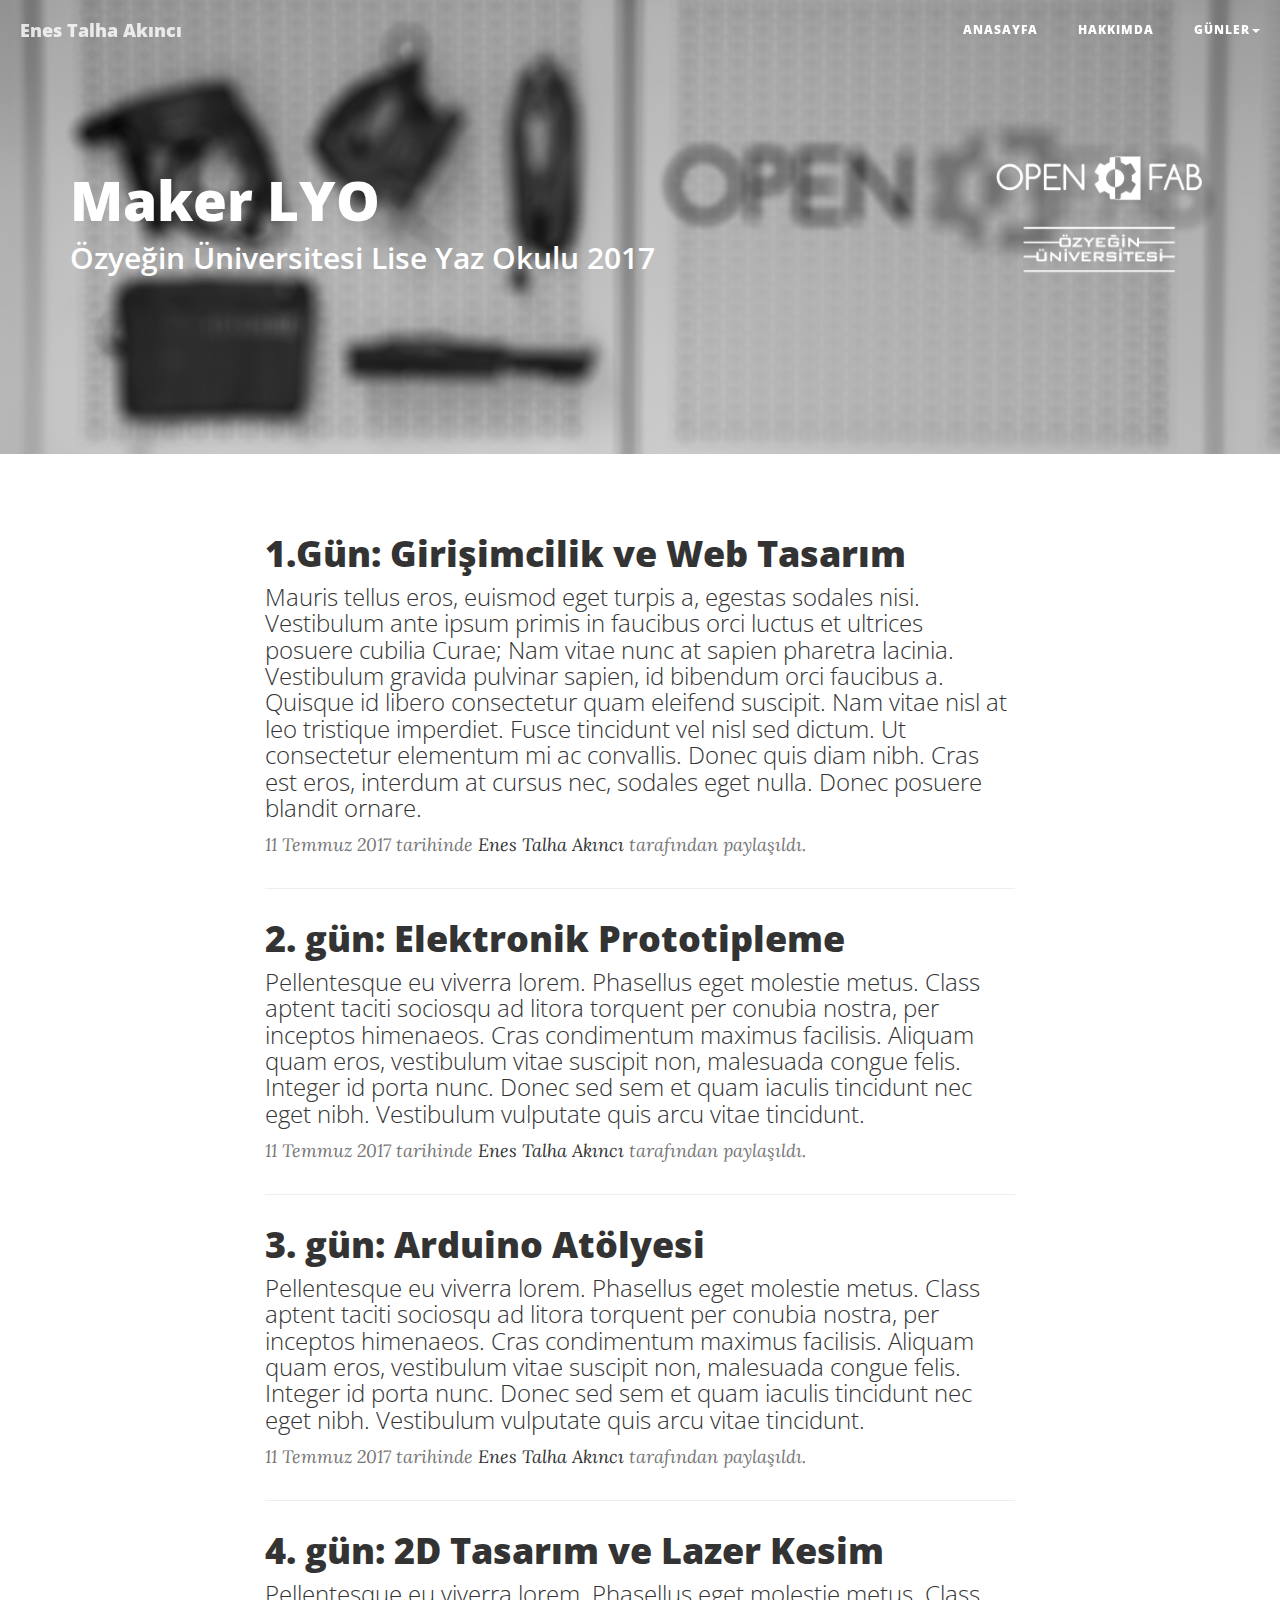
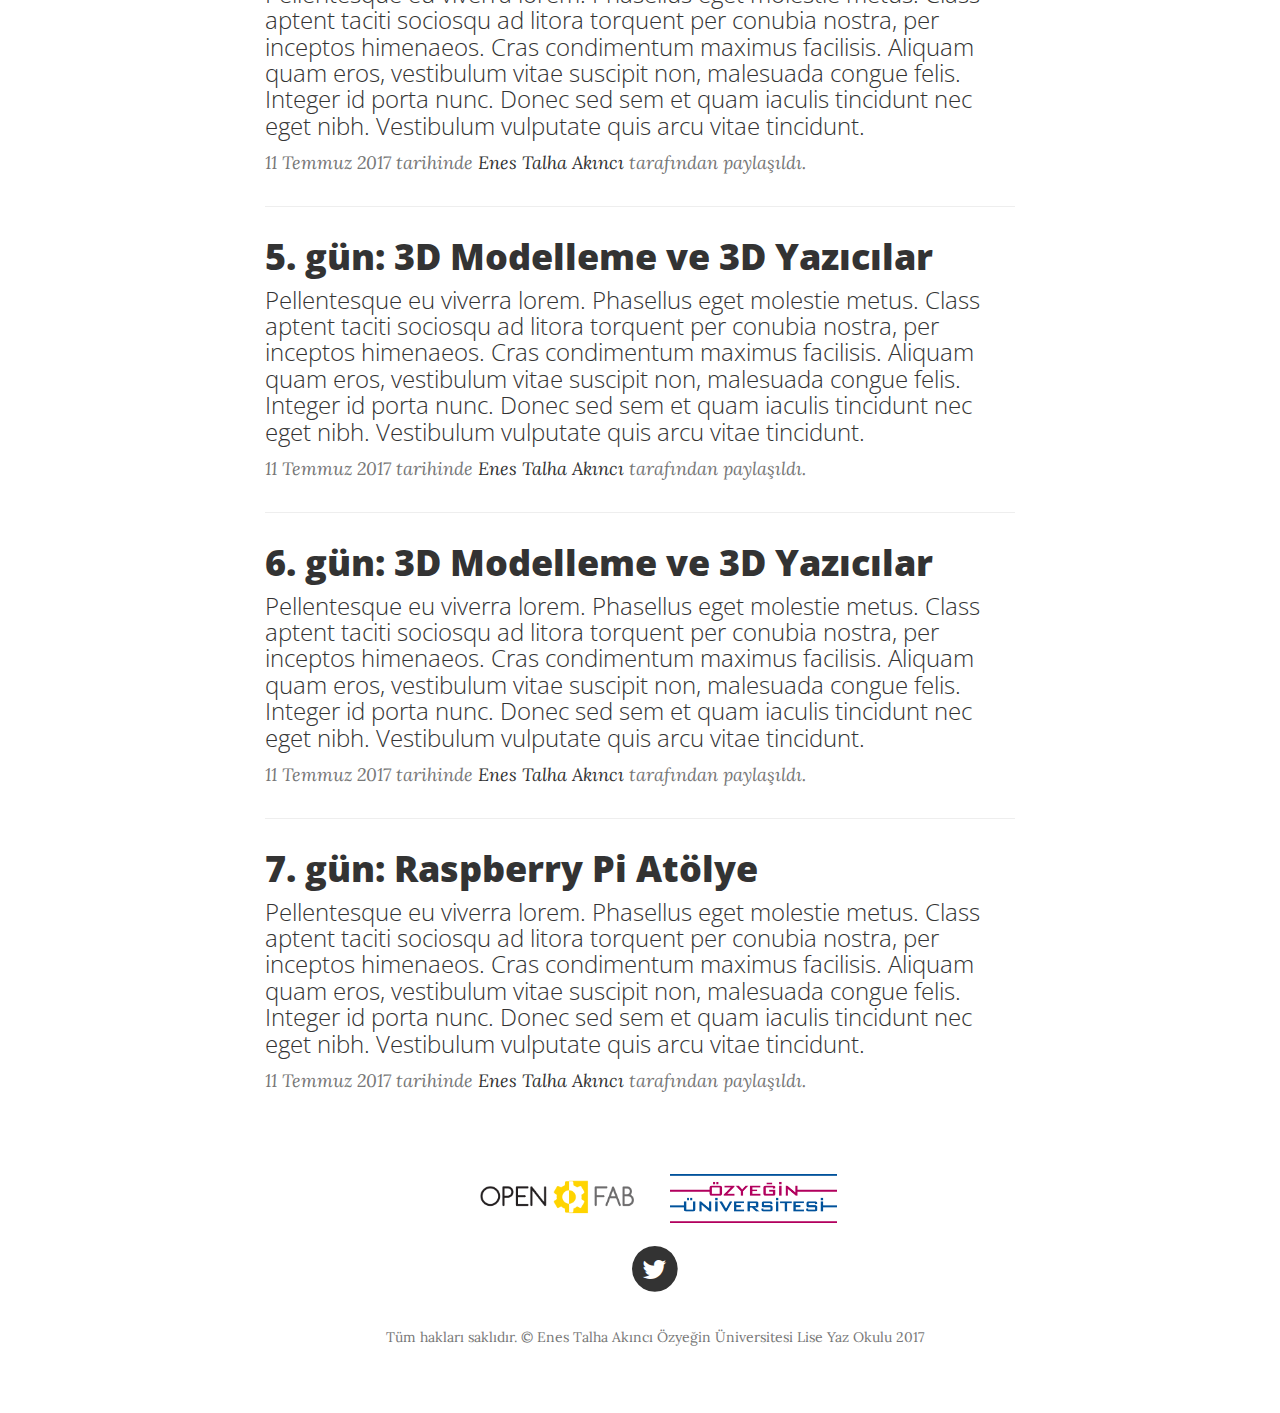
==== commit 369f2a24: "Update index.html" ====
--- a/index.html
+++ b/index.html
@@ -106,7 +106,7 @@
                           Mauris tellus eros, euismod eget turpis a, egestas sodales nisi. Vestibulum ante ipsum primis in faucibus orci luctus et ultrices posuere cubilia Curae; Nam vitae nunc at sapien pharetra lacinia. Vestibulum gravida pulvinar sapien, id bibendum orci faucibus a. Quisque id libero consectetur quam eleifend suscipit. Nam vitae nisl at leo tristique imperdiet. Fusce tincidunt vel nisl sed dictum. Ut consectetur elementum mi ac convallis. Donec quis diam nibh. Cras est eros, interdum at cursus nec, sodales eget nulla. Donec posuere blandit ornare.
                         </h3>
                     </a>
-                    <p class="post-meta">3 Temmuz 2017 tarihinde <a href="#">Erdem İnanç </a>tarafından paylaşıldı. </p>
+                    <p class="post-meta">11 Temmuz 2017 tarihinde <a href="#">Enes Talha Akıncı </a>tarafından paylaşıldı. </p>
                 </div>
                 <hr>
                 <div class="post-preview">
@@ -118,7 +118,7 @@
                           Pellentesque eu viverra lorem. Phasellus eget molestie metus. Class aptent taciti sociosqu ad litora torquent per conubia nostra, per inceptos himenaeos. Cras condimentum maximus facilisis. Aliquam quam eros, vestibulum vitae suscipit non, malesuada congue felis. Integer id porta nunc. Donec sed sem et quam iaculis tincidunt nec eget nibh. Vestibulum vulputate quis arcu vitae tincidunt.
                         </h3>
                     </a>
-                    <p class="post-meta">4 Temmuz 2017 tarihinde <a href="#">Erdem İnanç </a>tarafından paylaşıldı. </p>
+                    <p class="post-meta">11 Temmuz 2017 tarihinde <a href="#">Enes Talha Akıncı </a>tarafından paylaşıldı. </p>
                 </div>
                 
                 <hr>
@@ -131,8 +131,7 @@
                           Pellentesque eu viverra lorem. Phasellus eget molestie metus. Class aptent taciti sociosqu ad litora torquent per conubia nostra, per inceptos himenaeos. Cras condimentum maximus facilisis. Aliquam quam eros, vestibulum vitae suscipit non, malesuada congue felis. Integer id porta nunc. Donec sed sem et quam iaculis tincidunt nec eget nibh. Vestibulum vulputate quis arcu vitae tincidunt.
                         </h3>
                     </a>
-                    <p class="post-meta">4 Temmuz 2017 tarihinde <a href="#">Erdem İnanç </a>tarafından paylaşıldı. </p>
-                </div>
+                    <p class="post-meta">11 Temmuz 2017 tarihinde <a href="#">Enes Talha Akıncı </a>tarafından paylaşıldı. </p>
                 <hr>
                 <div class="post-preview">
                     <a href="post4.html">
@@ -143,7 +142,43 @@
                           Pellentesque eu viverra lorem. Phasellus eget molestie metus. Class aptent taciti sociosqu ad litora torquent per conubia nostra, per inceptos himenaeos. Cras condimentum maximus facilisis. Aliquam quam eros, vestibulum vitae suscipit non, malesuada congue felis. Integer id porta nunc. Donec sed sem et quam iaculis tincidunt nec eget nibh. Vestibulum vulputate quis arcu vitae tincidunt.
                         </h3>
                     </a>
-                    <p class="post-meta">4 Temmuz 2017 tarihinde <a href="#">Erdem İnanç </a>tarafından paylaşıldı. </p>
+                    <p class="post-meta">11 Temmuz 2017 tarihinde <a href="#">Enes Talha Akıncı </a>tarafından paylaşıldı. </p>
+                </div>
+                <hr>
+                <div class="post-preview">
+                    <a href="post5.html">
+                        <h2 class="post-title">
+                            5. gün: 3D Modelleme ve 3D Yazıcılar
+                        </h2>
+                        <h3 class="post-subtitle">
+                          Pellentesque eu viverra lorem. Phasellus eget molestie metus. Class aptent taciti sociosqu ad litora torquent per conubia nostra, per inceptos himenaeos. Cras condimentum maximus facilisis. Aliquam quam eros, vestibulum vitae suscipit non, malesuada congue felis. Integer id porta nunc. Donec sed sem et quam iaculis tincidunt nec eget nibh. Vestibulum vulputate quis arcu vitae tincidunt.
+                        </h3>
+                    </a>
+                    <p class="post-meta">11 Temmuz 2017 tarihinde <a href="#">Enes Talha Akıncı </a>tarafından paylaşıldı. </p>
+                </div>
+                <hr>
+                <div class="post-preview">
+                    <a href="post6.html">
+                        <h2 class="post-title">
+                            6. gün: 3D Modelleme ve 3D Yazıcılar
+                        </h2>
+                        <h3 class="post-subtitle">
+                          Pellentesque eu viverra lorem. Phasellus eget molestie metus. Class aptent taciti sociosqu ad litora torquent per conubia nostra, per inceptos himenaeos. Cras condimentum maximus facilisis. Aliquam quam eros, vestibulum vitae suscipit non, malesuada congue felis. Integer id porta nunc. Donec sed sem et quam iaculis tincidunt nec eget nibh. Vestibulum vulputate quis arcu vitae tincidunt.
+                        </h3>
+                    </a>
+                    <p class="post-meta">11 Temmuz 2017 tarihinde <a href="#">Enes Talha Akıncı </a>tarafından paylaşıldı. </p>
+                </div>
+                <hr>
+                <div class="post-preview">
+                    <a href="post7.html">
+                        <h2 class="post-title">
+                            7. gün: Raspberry Pi Atölye
+                        </h2>
+                        <h3 class="post-subtitle">
+                          Pellentesque eu viverra lorem. Phasellus eget molestie metus. Class aptent taciti sociosqu ad litora torquent per conubia nostra, per inceptos himenaeos. Cras condimentum maximus facilisis. Aliquam quam eros, vestibulum vitae suscipit non, malesuada congue felis. Integer id porta nunc. Donec sed sem et quam iaculis tincidunt nec eget nibh. Vestibulum vulputate quis arcu vitae tincidunt.
+                        </h3>
+                    </a>
+                    <p class="post-meta">11 Temmuz 2017 tarihinde <a href="#">Enes Talha Akıncı </a>tarafından paylaşıldı. </p>
                 </div>
             </div>
         </div>
